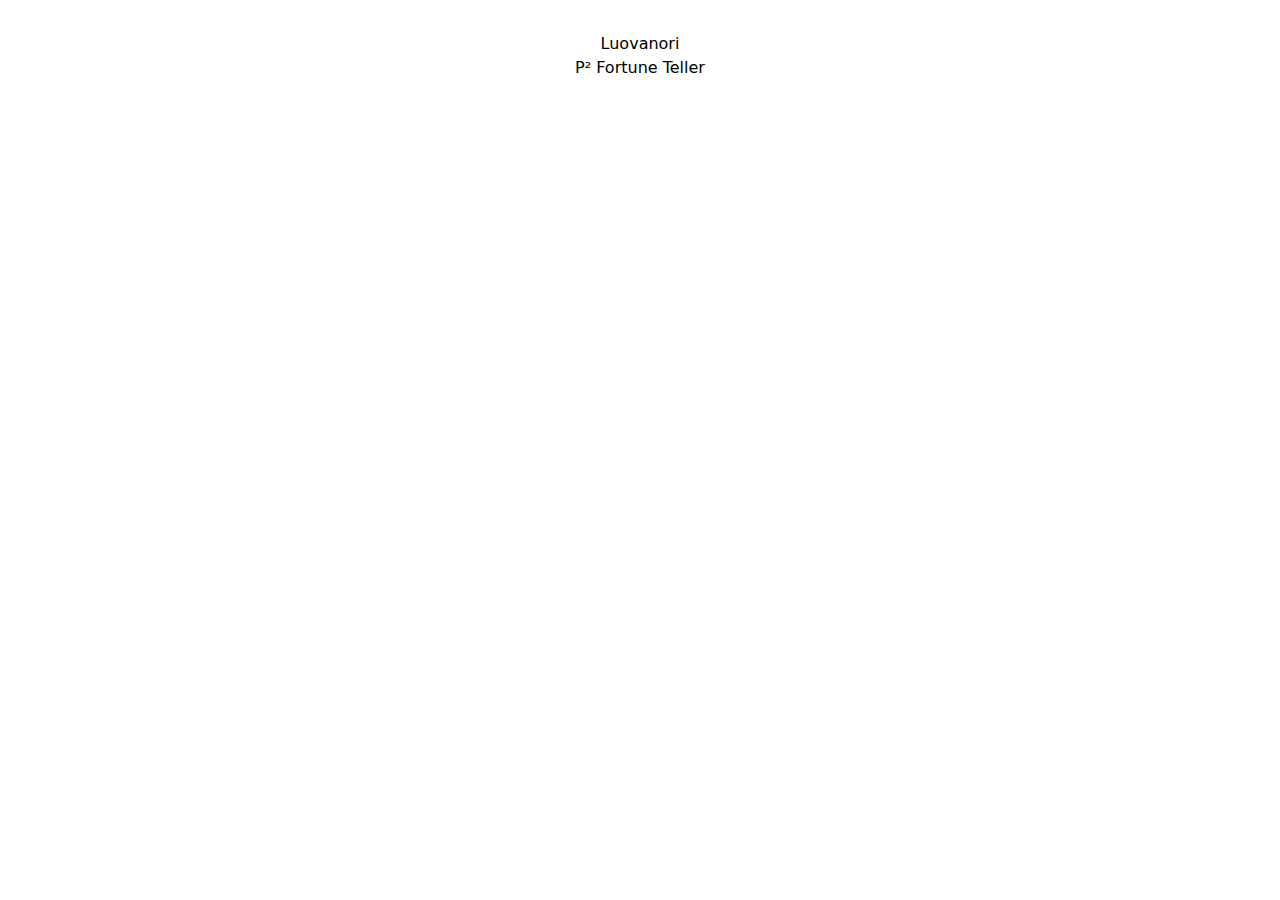
==== index.html @ ab974702 "Updates" ====
<!doctype html>
<html lang="en">
  <head>
    <meta charset="UTF-8" />
    <link rel="icon" type="image/png" href="/favicon.ico" />
    <meta name="viewport" content="width=device-width, initial-scale=1.0" />
    <title>Luovanori</title>
    <script type="module" crossorigin src="/assets/index-Ccswfkl1.js"></script>
    <link rel="stylesheet" crossorigin href="/assets/index-Cl5J5j-5.css">
  </head>
  <body>
    <div id="root"></div>
  </body>
</html>
---- assets/index-Cl5J5j-5.css ----
/*! tailwindcss v4.0.15 | MIT License | https://tailwindcss.com */@layer theme{:root,:host{--font-sans:ui-sans-serif,system-ui,sans-serif,"Apple Color Emoji","Segoe UI Emoji","Segoe UI Symbol","Noto Color Emoji";--font-mono:ui-monospace,SFMono-Regular,Menlo,Monaco,Consolas,"Liberation Mono","Courier New",monospace;--color-gray-100:oklch(.967 .003 264.542);--color-gray-200:oklch(.928 .006 264.531);--color-gray-500:oklch(.551 .027 264.364);--color-gray-600:oklch(.446 .03 256.802);--color-gray-700:oklch(.373 .034 259.733);--color-white:#fff;--spacing:.25rem;--container-lg:32rem;--container-4xl:56rem;--text-sm:.875rem;--text-sm--line-height:calc(1.25/.875);--text-lg:1.125rem;--text-lg--line-height:calc(1.75/1.125);--text-xl:1.25rem;--text-xl--line-height:calc(1.75/1.25);--text-2xl:1.5rem;--text-2xl--line-height:calc(2/1.5);--text-3xl:1.875rem;--text-3xl--line-height: 1.2 ;--font-weight-bold:700;--radius-lg:.5rem;--animate-pulse:pulse 2s cubic-bezier(.4,0,.6,1)infinite;--default-transition-duration:.15s;--default-transition-timing-function:cubic-bezier(.4,0,.2,1);--default-font-family:var(--font-sans);--default-mono-font-family:var(--font-mono)}}@layer base{*,:after,:before,::backdrop{box-sizing:border-box;border:0 solid;margin:0;padding:0}::file-selector-button{box-sizing:border-box;border:0 solid;margin:0;padding:0}html,:host{-webkit-text-size-adjust:100%;-moz-tab-size:4;tab-size:4;line-height:1.5;font-family:var(--default-font-family,ui-sans-serif,system-ui,sans-serif,"Apple Color Emoji","Segoe UI Emoji","Segoe UI Symbol","Noto Color Emoji");font-feature-settings:var(--default-font-feature-settings,normal);font-variation-settings:var(--default-font-variation-settings,normal);-webkit-tap-highlight-color:transparent}hr{height:0;color:inherit;border-top-width:1px}abbr:where([title]){-webkit-text-decoration:underline dotted;text-decoration:underline dotted}h1,h2,h3,h4,h5,h6{font-size:inherit;font-weight:inherit}a{color:inherit;-webkit-text-decoration:inherit;text-decoration:inherit}b,strong{font-weight:bolder}code,kbd,samp,pre{font-family:var(--default-mono-font-family,ui-monospace,SFMono-Regular,Menlo,Monaco,Consolas,"Liberation Mono","Courier New",monospace);font-feature-settings:var(--default-mono-font-feature-settings,normal);font-variation-settings:var(--default-mono-font-variation-settings,normal);font-size:1em}small{font-size:80%}sub,sup{vertical-align:baseline;font-size:75%;line-height:0;position:relative}sub{bottom:-.25em}sup{top:-.5em}table{text-indent:0;border-color:inherit;border-collapse:collapse}:-moz-focusring{outline:auto}progress{vertical-align:baseline}summary{display:list-item}ol,ul,menu{list-style:none}img,svg,video,canvas,audio,iframe,embed,object{vertical-align:middle;display:block}img,video{max-width:100%;height:auto}button,input,select,optgroup,textarea{font:inherit;font-feature-settings:inherit;font-variation-settings:inherit;letter-spacing:inherit;color:inherit;opacity:1;background-color:#0000;border-radius:0}::file-selector-button{font:inherit;font-feature-settings:inherit;font-variation-settings:inherit;letter-spacing:inherit;color:inherit;opacity:1;background-color:#0000;border-radius:0}:where(select:is([multiple],[size])) optgroup{font-weight:bolder}:where(select:is([multiple],[size])) optgroup option{padding-inline-start:20px}::file-selector-button{margin-inline-end:4px}::placeholder{opacity:1}@supports (not ((-webkit-appearance:-apple-pay-button))) or (contain-intrinsic-size:1px){::placeholder{color:color-mix(in oklab,currentColor 50%,transparent)}}textarea{resize:vertical}::-webkit-search-decoration{-webkit-appearance:none}::-webkit-date-and-time-value{min-height:1lh;text-align:inherit}::-webkit-datetime-edit{display:inline-flex}::-webkit-datetime-edit-fields-wrapper{padding:0}::-webkit-datetime-edit{padding-block:0}::-webkit-datetime-edit-year-field{padding-block:0}::-webkit-datetime-edit-month-field{padding-block:0}::-webkit-datetime-edit-day-field{padding-block:0}::-webkit-datetime-edit-hour-field{padding-block:0}::-webkit-datetime-edit-minute-field{padding-block:0}::-webkit-datetime-edit-second-field{padding-block:0}::-webkit-datetime-edit-millisecond-field{padding-block:0}::-webkit-datetime-edit-meridiem-field{padding-block:0}:-moz-ui-invalid{box-shadow:none}button,input:where([type=button],[type=reset],[type=submit]){-webkit-appearance:button;-moz-appearance:button;appearance:button}::file-selector-button{-webkit-appearance:button;-moz-appearance:button;appearance:button}::-webkit-inner-spin-button{height:auto}::-webkit-outer-spin-button{height:auto}[hidden]:where(:not([hidden=until-found])){display:none!important}}@layer components;@layer utilities{.visible{visibility:visible}.absolute{position:absolute}.relative{position:relative}.static{position:static}.mx-auto{margin-inline:auto}.mt-4{margin-top:calc(var(--spacing)*4)}.mt-6{margin-top:calc(var(--spacing)*6)}.mb-2{margin-bottom:calc(var(--spacing)*2)}.mb-4{margin-bottom:calc(var(--spacing)*4)}.mb-6{margin-bottom:calc(var(--spacing)*6)}.mb-8{margin-bottom:calc(var(--spacing)*8)}.flex{display:flex}.grid{display:grid}.hidden{display:none}.h-8{height:calc(var(--spacing)*8)}.h-16{height:calc(var(--spacing)*16)}.w-16{width:calc(var(--spacing)*16)}.max-w-4xl{max-width:var(--container-4xl)}.max-w-lg{max-width:var(--container-lg)}.animate-pulse{animation:var(--animate-pulse)}.resize{resize:both}.grid-cols-2{grid-template-columns:repeat(2,minmax(0,1fr))}.grid-cols-4{grid-template-columns:repeat(4,minmax(0,1fr))}.flex-col{flex-direction:column}.items-center{align-items:center}.justify-between{justify-content:space-between}.justify-center{justify-content:center}.gap-4{gap:calc(var(--spacing)*4)}.rounded{border-radius:.25rem}.rounded-lg{border-radius:var(--radius-lg)}.border-4{border-style:var(--tw-border-style);border-width:4px}.bg-gray-100{background-color:var(--color-gray-100)}.bg-gray-200{background-color:var(--color-gray-200)}.bg-gray-700{background-color:var(--color-gray-700)}.bg-white{background-color:var(--color-white)}.p-4{padding:calc(var(--spacing)*4)}.p-6{padding:calc(var(--spacing)*6)}.p-8{padding:calc(var(--spacing)*8)}.px-4{padding-inline:calc(var(--spacing)*4)}.py-2{padding-block:calc(var(--spacing)*2)}.text-2xl{font-size:var(--text-2xl);line-height:var(--tw-leading,var(--text-2xl--line-height))}.text-3xl{font-size:var(--text-3xl);line-height:var(--tw-leading,var(--text-3xl--line-height))}.text-lg{font-size:var(--text-lg);line-height:var(--tw-leading,var(--text-lg--line-height))}.text-sm{font-size:var(--text-sm);line-height:var(--tw-leading,var(--text-sm--line-height))}.text-xl{font-size:var(--text-xl);line-height:var(--tw-leading,var(--text-xl--line-height))}.font-bold{--tw-font-weight:var(--font-weight-bold);font-weight:var(--font-weight-bold)}.text-gray-500{color:var(--color-gray-500)}.text-white{color:var(--color-white)}.italic{font-style:italic}.opacity-75{opacity:.75}.opacity-90{opacity:.9}.shadow-lg{--tw-shadow:0 10px 15px -3px var(--tw-shadow-color,#0000001a),0 4px 6px -4px var(--tw-shadow-color,#0000001a);box-shadow:var(--tw-inset-shadow),var(--tw-inset-ring-shadow),var(--tw-ring-offset-shadow),var(--tw-ring-shadow),var(--tw-shadow)}.shadow-md{--tw-shadow:0 4px 6px -1px var(--tw-shadow-color,#0000001a),0 2px 4px -2px var(--tw-shadow-color,#0000001a);box-shadow:var(--tw-inset-shadow),var(--tw-inset-ring-shadow),var(--tw-ring-offset-shadow),var(--tw-ring-shadow),var(--tw-shadow)}.blur{--tw-blur:blur(8px);filter:var(--tw-blur,)var(--tw-brightness,)var(--tw-contrast,)var(--tw-grayscale,)var(--tw-hue-rotate,)var(--tw-invert,)var(--tw-saturate,)var(--tw-sepia,)var(--tw-drop-shadow,)}.transition{transition-property:color,background-color,border-color,outline-color,text-decoration-color,fill,stroke,--tw-gradient-from,--tw-gradient-via,--tw-gradient-to,opacity,box-shadow,transform,translate,scale,rotate,filter,-webkit-backdrop-filter,backdrop-filter;transition-timing-function:var(--tw-ease,var(--default-transition-timing-function));transition-duration:var(--tw-duration,var(--default-transition-duration))}.transition-transform{transition-property:transform,translate,scale,rotate;transition-timing-function:var(--tw-ease,var(--default-transition-timing-function));transition-duration:var(--tw-duration,var(--default-transition-duration))}@media (hover:hover){.hover\:scale-105:hover{--tw-scale-x:105%;--tw-scale-y:105%;--tw-scale-z:105%;scale:var(--tw-scale-x)var(--tw-scale-y)}.hover\:bg-gray-600:hover{background-color:var(--color-gray-600)}.hover\:shadow-lg:hover{--tw-shadow:0 10px 15px -3px var(--tw-shadow-color,#0000001a),0 4px 6px -4px var(--tw-shadow-color,#0000001a);box-shadow:var(--tw-inset-shadow),var(--tw-inset-ring-shadow),var(--tw-ring-offset-shadow),var(--tw-ring-shadow),var(--tw-shadow)}}}@property --tw-border-style{syntax:"*";inherits:false;initial-value:solid}@property --tw-font-weight{syntax:"*";inherits:false}@property --tw-shadow{syntax:"*";inherits:false;initial-value:0 0 #0000}@property --tw-shadow-color{syntax:"*";inherits:false}@property --tw-inset-shadow{syntax:"*";inherits:false;initial-value:0 0 #0000}@property --tw-inset-shadow-color{syntax:"*";inherits:false}@property --tw-ring-color{syntax:"*";inherits:false}@property --tw-ring-shadow{syntax:"*";inherits:false;initial-value:0 0 #0000}@property --tw-inset-ring-color{syntax:"*";inherits:false}@property --tw-inset-ring-shadow{syntax:"*";inherits:false;initial-value:0 0 #0000}@property --tw-ring-inset{syntax:"*";inherits:false}@property --tw-ring-offset-width{syntax:"<length>";inherits:false;initial-value:0}@property --tw-ring-offset-color{syntax:"*";inherits:false;initial-value:#fff}@property --tw-ring-offset-shadow{syntax:"*";inherits:false;initial-value:0 0 #0000}@property --tw-blur{syntax:"*";inherits:false}@property --tw-brightness{syntax:"*";inherits:false}@property --tw-contrast{syntax:"*";inherits:false}@property --tw-grayscale{syntax:"*";inherits:false}@property --tw-hue-rotate{syntax:"*";inherits:false}@property --tw-invert{syntax:"*";inherits:false}@property --tw-opacity{syntax:"*";inherits:false}@property --tw-saturate{syntax:"*";inherits:false}@property --tw-sepia{syntax:"*";inherits:false}@property --tw-drop-shadow{syntax:"*";inherits:false}@property --tw-scale-x{syntax:"*";inherits:false;initial-value:1}@property --tw-scale-y{syntax:"*";inherits:false;initial-value:1}@property --tw-scale-z{syntax:"*";inherits:false;initial-value:1}@keyframes pulse{50%{opacity:.5}}#root{max-width:1280px;margin:0 auto;padding:2rem;text-align:center}.logo{height:6em;padding:1.5em;will-change:filter;transition:filter .3s}.logo:hover{filter:drop-shadow(0 0 2em #646cffaa)}.logo.react:hover{filter:drop-shadow(0 0 2em #61dafbaa)}@keyframes logo-spin{0%{transform:rotate(0)}to{transform:rotate(360deg)}}@media (prefers-reduced-motion: no-preference){a:nth-of-type(2) .logo{animation:logo-spin infinite 20s linear}}.card{padding:2em}.read-the-docs{color:#888}
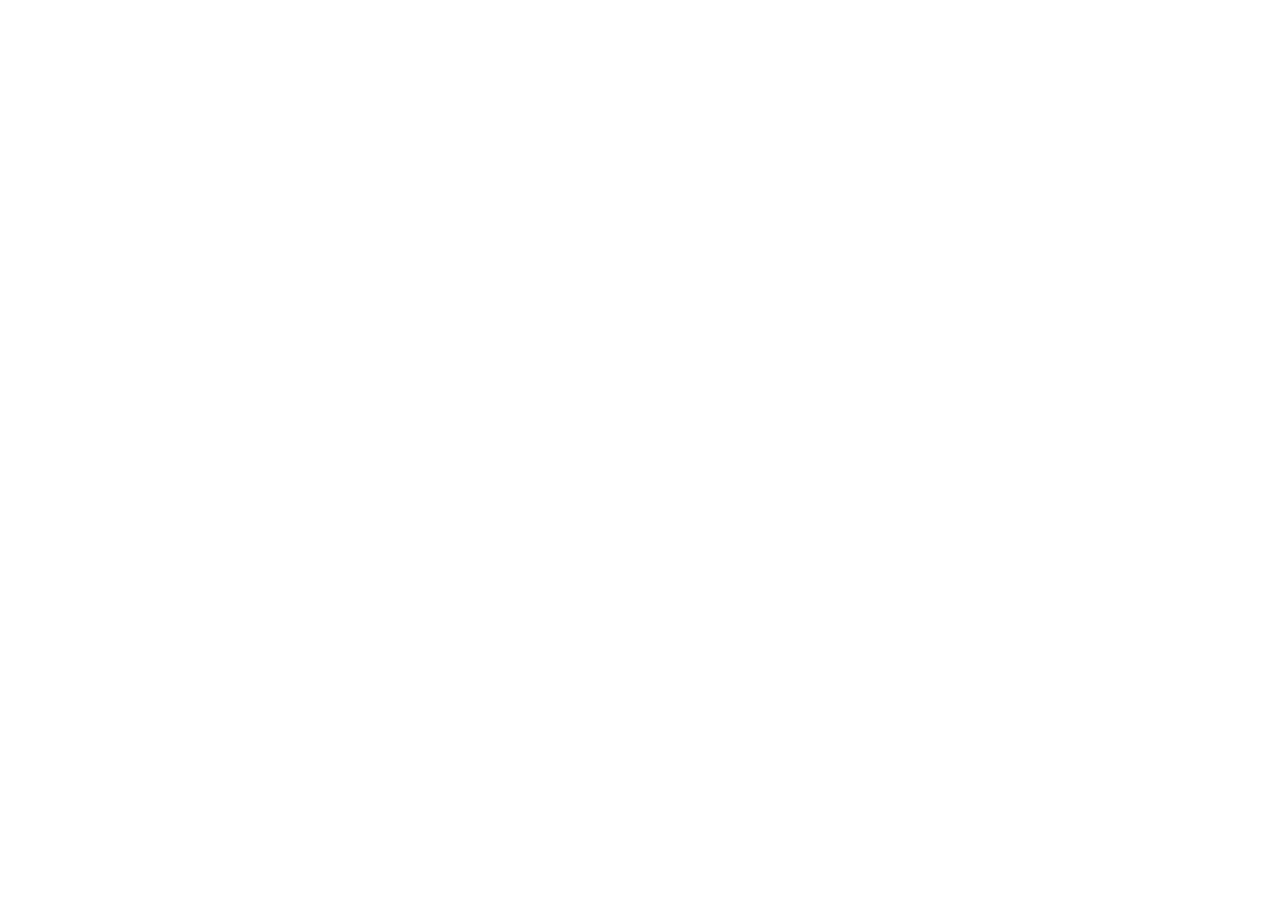
==== commit b570d390: "Updates" ====
--- a/index.html
+++ b/index.html
@@ -5,7 +5,7 @@
     <link rel="icon" type="image/png" href="/favicon.ico" />
     <meta name="viewport" content="width=device-width, initial-scale=1.0" />
     <title>Luovanori</title>
-    <script type="module" crossorigin src="/assets/index-Ccswfkl1.js"></script>
+    <script type="module" crossorigin src="/assets/index-QuVecMb-.js"></script>
     <link rel="stylesheet" crossorigin href="/assets/index-Cl5J5j-5.css">
   </head>
   <body>
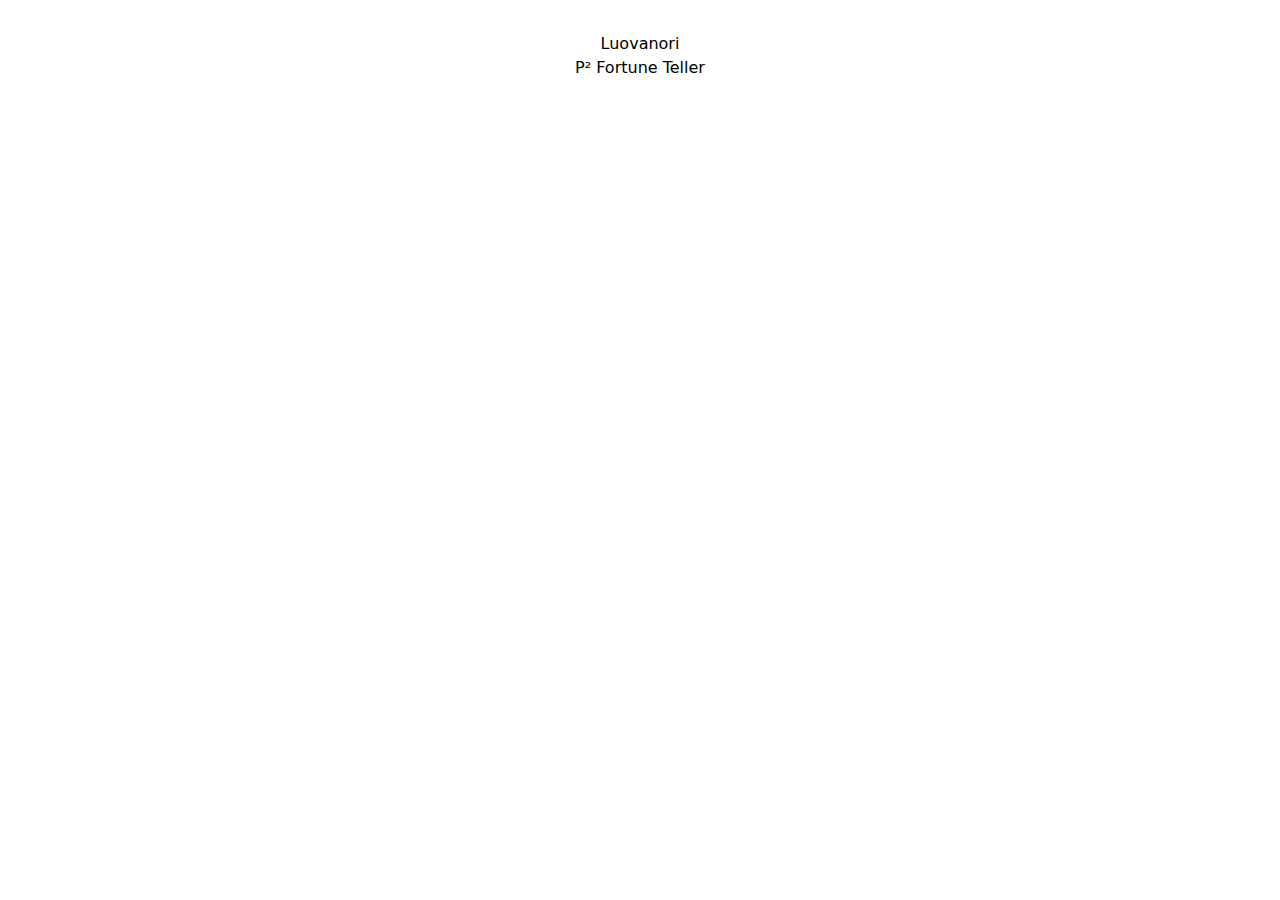
==== commit 1eea22aa: "Updates" ====
--- a/index.html
+++ b/index.html
@@ -5,7 +5,7 @@
     <link rel="icon" type="image/png" href="/favicon.ico" />
     <meta name="viewport" content="width=device-width, initial-scale=1.0" />
     <title>Luovanori</title>
-    <script type="module" crossorigin src="/assets/index-QuVecMb-.js"></script>
+    <script type="module" crossorigin src="/assets/index-3l7t7VP2.js"></script>
     <link rel="stylesheet" crossorigin href="/assets/index-Cl5J5j-5.css">
   </head>
   <body>
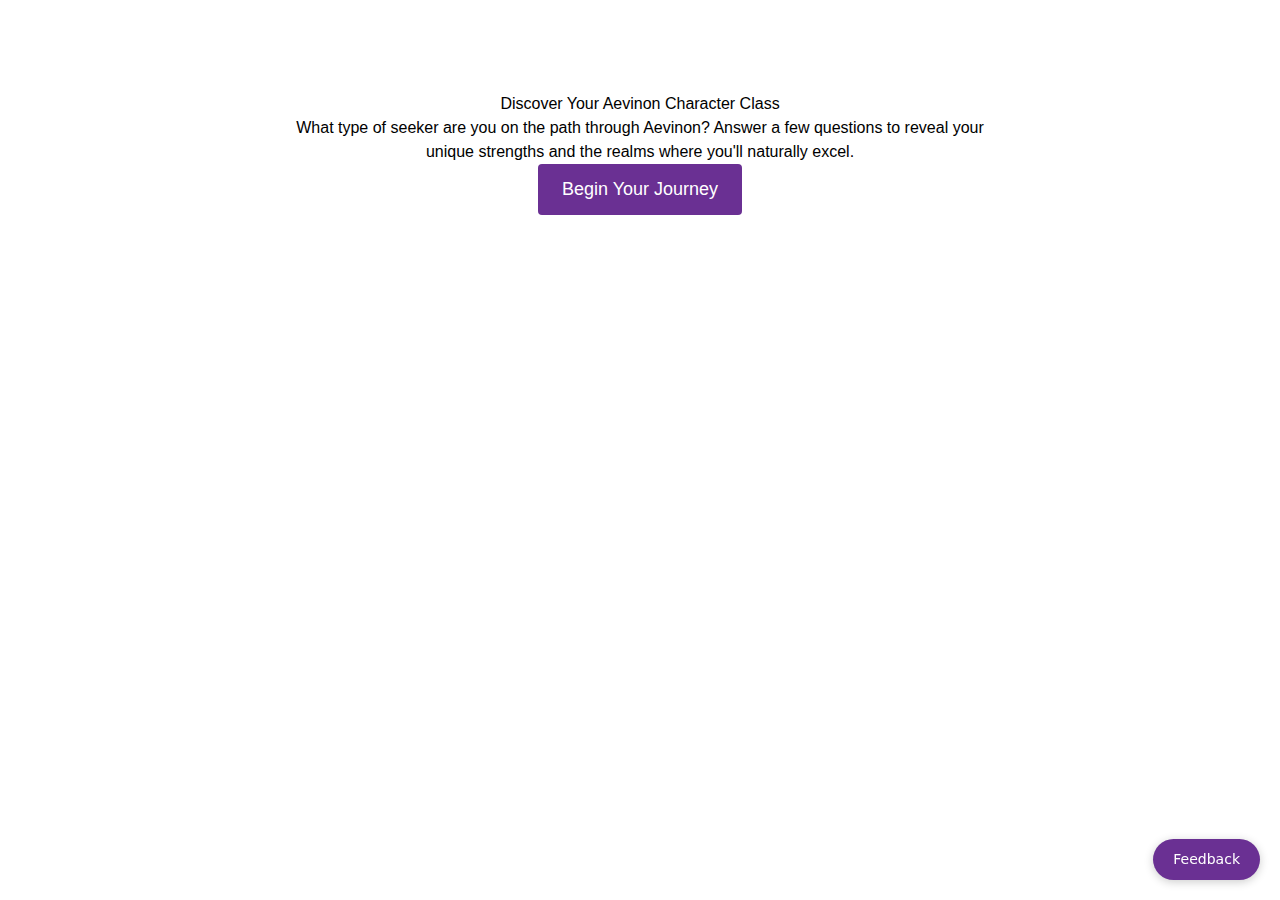
==== commit b0f92794: "Updates" ====
--- a/index.html
+++ b/index.html
@@ -5,8 +5,8 @@
     <link rel="icon" type="image/png" href="/favicon.ico" />
     <meta name="viewport" content="width=device-width, initial-scale=1.0" />
     <title>Luovanori</title>
-    <script type="module" crossorigin src="/assets/index-3l7t7VP2.js"></script>
-    <link rel="stylesheet" crossorigin href="/assets/index-Cl5J5j-5.css">
+    <script type="module" crossorigin src="/assets/index-D6Y1b1dJ.js"></script>
+    <link rel="stylesheet" crossorigin href="/assets/index-D5wDRG5r.css">
   </head>
   <body>
     <div id="root"></div>
--- a/assets/index-D5wDRG5r.css
+++ b/assets/index-D5wDRG5r.css
@@ -0,0 +1 @@
+/*! tailwindcss v4.0.15 | MIT License | https://tailwindcss.com */@layer theme{:root,:host{--font-sans:ui-sans-serif,system-ui,sans-serif,"Apple Color Emoji","Segoe UI Emoji","Segoe UI Symbol","Noto Color Emoji";--font-mono:ui-monospace,SFMono-Regular,Menlo,Monaco,Consolas,"Liberation Mono","Courier New",monospace;--color-gray-100:oklch(.967 .003 264.542);--color-gray-200:oklch(.928 .006 264.531);--color-gray-500:oklch(.551 .027 264.364);--color-gray-600:oklch(.446 .03 256.802);--color-gray-700:oklch(.373 .034 259.733);--color-white:#fff;--spacing:.25rem;--container-lg:32rem;--container-4xl:56rem;--text-sm:.875rem;--text-sm--line-height:calc(1.25/.875);--text-lg:1.125rem;--text-lg--line-height:calc(1.75/1.125);--text-xl:1.25rem;--text-xl--line-height:calc(1.75/1.25);--text-2xl:1.5rem;--text-2xl--line-height:calc(2/1.5);--text-3xl:1.875rem;--text-3xl--line-height: 1.2 ;--font-weight-bold:700;--radius-lg:.5rem;--animate-pulse:pulse 2s cubic-bezier(.4,0,.6,1)infinite;--default-transition-duration:.15s;--default-transition-timing-function:cubic-bezier(.4,0,.2,1);--default-font-family:var(--font-sans);--default-mono-font-family:var(--font-mono)}}@layer base{*,:after,:before,::backdrop{box-sizing:border-box;border:0 solid;margin:0;padding:0}::file-selector-button{box-sizing:border-box;border:0 solid;margin:0;padding:0}html,:host{-webkit-text-size-adjust:100%;-moz-tab-size:4;tab-size:4;line-height:1.5;font-family:var(--default-font-family,ui-sans-serif,system-ui,sans-serif,"Apple Color Emoji","Segoe UI Emoji","Segoe UI Symbol","Noto Color Emoji");font-feature-settings:var(--default-font-feature-settings,normal);font-variation-settings:var(--default-font-variation-settings,normal);-webkit-tap-highlight-color:transparent}hr{height:0;color:inherit;border-top-width:1px}abbr:where([title]){-webkit-text-decoration:underline dotted;text-decoration:underline dotted}h1,h2,h3,h4,h5,h6{font-size:inherit;font-weight:inherit}a{color:inherit;-webkit-text-decoration:inherit;text-decoration:inherit}b,strong{font-weight:bolder}code,kbd,samp,pre{font-family:var(--default-mono-font-family,ui-monospace,SFMono-Regular,Menlo,Monaco,Consolas,"Liberation Mono","Courier New",monospace);font-feature-settings:var(--default-mono-font-feature-settings,normal);font-variation-settings:var(--default-mono-font-variation-settings,normal);font-size:1em}small{font-size:80%}sub,sup{vertical-align:baseline;font-size:75%;line-height:0;position:relative}sub{bottom:-.25em}sup{top:-.5em}table{text-indent:0;border-color:inherit;border-collapse:collapse}:-moz-focusring{outline:auto}progress{vertical-align:baseline}summary{display:list-item}ol,ul,menu{list-style:none}img,svg,video,canvas,audio,iframe,embed,object{vertical-align:middle;display:block}img,video{max-width:100%;height:auto}button,input,select,optgroup,textarea{font:inherit;font-feature-settings:inherit;font-variation-settings:inherit;letter-spacing:inherit;color:inherit;opacity:1;background-color:#0000;border-radius:0}::file-selector-button{font:inherit;font-feature-settings:inherit;font-variation-settings:inherit;letter-spacing:inherit;color:inherit;opacity:1;background-color:#0000;border-radius:0}:where(select:is([multiple],[size])) optgroup{font-weight:bolder}:where(select:is([multiple],[size])) optgroup option{padding-inline-start:20px}::file-selector-button{margin-inline-end:4px}::placeholder{opacity:1}@supports (not ((-webkit-appearance:-apple-pay-button))) or (contain-intrinsic-size:1px){::placeholder{color:color-mix(in oklab,currentColor 50%,transparent)}}textarea{resize:vertical}::-webkit-search-decoration{-webkit-appearance:none}::-webkit-date-and-time-value{min-height:1lh;text-align:inherit}::-webkit-datetime-edit{display:inline-flex}::-webkit-datetime-edit-fields-wrapper{padding:0}::-webkit-datetime-edit{padding-block:0}::-webkit-datetime-edit-year-field{padding-block:0}::-webkit-datetime-edit-month-field{padding-block:0}::-webkit-datetime-edit-day-field{padding-block:0}::-webkit-datetime-edit-hour-field{padding-block:0}::-webkit-datetime-edit-minute-field{padding-block:0}::-webkit-datetime-edit-second-field{padding-block:0}::-webkit-datetime-edit-millisecond-field{padding-block:0}::-webkit-datetime-edit-meridiem-field{padding-block:0}:-moz-ui-invalid{box-shadow:none}button,input:where([type=button],[type=reset],[type=submit]){-webkit-appearance:button;-moz-appearance:button;appearance:button}::file-selector-button{-webkit-appearance:button;-moz-appearance:button;appearance:button}::-webkit-inner-spin-button{height:auto}::-webkit-outer-spin-button{height:auto}[hidden]:where(:not([hidden=until-found])){display:none!important}}@layer components;@layer utilities{.visible{visibility:visible}.absolute{position:absolute}.relative{position:relative}.static{position:static}.mx-auto{margin-inline:auto}.mt-4{margin-top:calc(var(--spacing)*4)}.mt-6{margin-top:calc(var(--spacing)*6)}.mb-2{margin-bottom:calc(var(--spacing)*2)}.mb-4{margin-bottom:calc(var(--spacing)*4)}.mb-6{margin-bottom:calc(var(--spacing)*6)}.mb-8{margin-bottom:calc(var(--spacing)*8)}.flex{display:flex}.grid{display:grid}.hidden{display:none}.h-8{height:calc(var(--spacing)*8)}.h-16{height:calc(var(--spacing)*16)}.w-16{width:calc(var(--spacing)*16)}.max-w-4xl{max-width:var(--container-4xl)}.max-w-lg{max-width:var(--container-lg)}.transform{transform:var(--tw-rotate-x)var(--tw-rotate-y)var(--tw-rotate-z)var(--tw-skew-x)var(--tw-skew-y)}.animate-pulse{animation:var(--animate-pulse)}.resize{resize:both}.grid-cols-2{grid-template-columns:repeat(2,minmax(0,1fr))}.grid-cols-4{grid-template-columns:repeat(4,minmax(0,1fr))}.flex-col{flex-direction:column}.items-center{align-items:center}.justify-between{justify-content:space-between}.justify-center{justify-content:center}.gap-4{gap:calc(var(--spacing)*4)}.rounded{border-radius:.25rem}.rounded-lg{border-radius:var(--radius-lg)}.border-4{border-style:var(--tw-border-style);border-width:4px}.bg-gray-100{background-color:var(--color-gray-100)}.bg-gray-200{background-color:var(--color-gray-200)}.bg-gray-700{background-color:var(--color-gray-700)}.bg-white{background-color:var(--color-white)}.p-4{padding:calc(var(--spacing)*4)}.p-6{padding:calc(var(--spacing)*6)}.p-8{padding:calc(var(--spacing)*8)}.px-4{padding-inline:calc(var(--spacing)*4)}.py-2{padding-block:calc(var(--spacing)*2)}.text-2xl{font-size:var(--text-2xl);line-height:var(--tw-leading,var(--text-2xl--line-height))}.text-3xl{font-size:var(--text-3xl);line-height:var(--tw-leading,var(--text-3xl--line-height))}.text-lg{font-size:var(--text-lg);line-height:var(--tw-leading,var(--text-lg--line-height))}.text-sm{font-size:var(--text-sm);line-height:var(--tw-leading,var(--text-sm--line-height))}.text-xl{font-size:var(--text-xl);line-height:var(--tw-leading,var(--text-xl--line-height))}.font-bold{--tw-font-weight:var(--font-weight-bold);font-weight:var(--font-weight-bold)}.text-gray-500{color:var(--color-gray-500)}.text-white{color:var(--color-white)}.italic{font-style:italic}.opacity-75{opacity:.75}.opacity-90{opacity:.9}.shadow-lg{--tw-shadow:0 10px 15px -3px var(--tw-shadow-color,#0000001a),0 4px 6px -4px var(--tw-shadow-color,#0000001a);box-shadow:var(--tw-inset-shadow),var(--tw-inset-ring-shadow),var(--tw-ring-offset-shadow),var(--tw-ring-shadow),var(--tw-shadow)}.shadow-md{--tw-shadow:0 4px 6px -1px var(--tw-shadow-color,#0000001a),0 2px 4px -2px var(--tw-shadow-color,#0000001a);box-shadow:var(--tw-inset-shadow),var(--tw-inset-ring-shadow),var(--tw-ring-offset-shadow),var(--tw-ring-shadow),var(--tw-shadow)}.blur{--tw-blur:blur(8px);filter:var(--tw-blur,)var(--tw-brightness,)var(--tw-contrast,)var(--tw-grayscale,)var(--tw-hue-rotate,)var(--tw-invert,)var(--tw-saturate,)var(--tw-sepia,)var(--tw-drop-shadow,)}.transition{transition-property:color,background-color,border-color,outline-color,text-decoration-color,fill,stroke,--tw-gradient-from,--tw-gradient-via,--tw-gradient-to,opacity,box-shadow,transform,translate,scale,rotate,filter,-webkit-backdrop-filter,backdrop-filter;transition-timing-function:var(--tw-ease,var(--default-transition-timing-function));transition-duration:var(--tw-duration,var(--default-transition-duration))}.transition-transform{transition-property:transform,translate,scale,rotate;transition-timing-function:var(--tw-ease,var(--default-transition-timing-function));transition-duration:var(--tw-duration,var(--default-transition-duration))}@media (hover:hover){.hover\:scale-105:hover{--tw-scale-x:105%;--tw-scale-y:105%;--tw-scale-z:105%;scale:var(--tw-scale-x)var(--tw-scale-y)}.hover\:bg-gray-600:hover{background-color:var(--color-gray-600)}.hover\:shadow-lg:hover{--tw-shadow:0 10px 15px -3px var(--tw-shadow-color,#0000001a),0 4px 6px -4px var(--tw-shadow-color,#0000001a);box-shadow:var(--tw-inset-shadow),var(--tw-inset-ring-shadow),var(--tw-ring-offset-shadow),var(--tw-ring-shadow),var(--tw-shadow)}}}@property --tw-rotate-x{syntax:"*";inherits:false;initial-value:rotateX(0)}@property --tw-rotate-y{syntax:"*";inherits:false;initial-value:rotateY(0)}@property --tw-rotate-z{syntax:"*";inherits:false;initial-value:rotateZ(0)}@property --tw-skew-x{syntax:"*";inherits:false;initial-value:skewX(0)}@property --tw-skew-y{syntax:"*";inherits:false;initial-value:skewY(0)}@property --tw-border-style{syntax:"*";inherits:false;initial-value:solid}@property --tw-font-weight{syntax:"*";inherits:false}@property --tw-shadow{syntax:"*";inherits:false;initial-value:0 0 #0000}@property --tw-shadow-color{syntax:"*";inherits:false}@property --tw-inset-shadow{syntax:"*";inherits:false;initial-value:0 0 #0000}@property --tw-inset-shadow-color{syntax:"*";inherits:false}@property --tw-ring-color{syntax:"*";inherits:false}@property --tw-ring-shadow{syntax:"*";inherits:false;initial-value:0 0 #0000}@property --tw-inset-ring-color{syntax:"*";inherits:false}@property --tw-inset-ring-shadow{syntax:"*";inherits:false;initial-value:0 0 #0000}@property --tw-ring-inset{syntax:"*";inherits:false}@property --tw-ring-offset-width{syntax:"<length>";inherits:false;initial-value:0}@property --tw-ring-offset-color{syntax:"*";inherits:false;initial-value:#fff}@property --tw-ring-offset-shadow{syntax:"*";inherits:false;initial-value:0 0 #0000}@property --tw-blur{syntax:"*";inherits:false}@property --tw-brightness{syntax:"*";inherits:false}@property --tw-contrast{syntax:"*";inherits:false}@property --tw-grayscale{syntax:"*";inherits:false}@property --tw-hue-rotate{syntax:"*";inherits:false}@property --tw-invert{syntax:"*";inherits:false}@property --tw-opacity{syntax:"*";inherits:false}@property --tw-saturate{syntax:"*";inherits:false}@property --tw-sepia{syntax:"*";inherits:false}@property --tw-drop-shadow{syntax:"*";inherits:false}@property --tw-scale-x{syntax:"*";inherits:false;initial-value:1}@property --tw-scale-y{syntax:"*";inherits:false;initial-value:1}@property --tw-scale-z{syntax:"*";inherits:false;initial-value:1}@keyframes pulse{50%{opacity:.5}}.quiz-container{max-width:800px;margin:0 auto;padding:20px;font-family:Segoe UI,Tahoma,Geneva,Verdana,sans-serif}.quiz-start{text-align:center;padding:40px 20px}.start-button{background-color:#6a3093;color:#fff;border:none;padding:12px 24px;font-size:18px;border-radius:4px;cursor:pointer;transition:background-color .3s}.start-button:hover{background-color:#8757b3}.question-card{background-color:#fff;border-radius:8px;padding:30px;box-shadow:0 4px 12px #0000001a}.options-container{display:flex;flex-direction:column;gap:12px;margin-top:24px}.option-button{background-color:#f5f5f5;border:2px solid #e0e0e0;padding:16px;text-align:left;border-radius:4px;cursor:pointer;transition:all .2s}.option-button:hover{border-color:#6a3093;background-color:#f0e6f8}.progress-container{margin-bottom:24px}.progress-bar{height:8px;background-color:#6a3093;border-radius:4px;margin-bottom:8px}.progress-text{text-align:right;font-size:14px;color:#666}.quiz-results{text-align:center}.result-card{background-color:#fff;border-radius:8px;padding:30px;box-shadow:0 4px 12px #0000001a}.placeholder-emblem{width:120px;height:120px;background-color:#6a3093;color:#fff;font-size:64px;display:flex;align-items:center;justify-content:center;border-radius:50%;margin:0 auto 24px}.score-breakdown{margin:24px 0}.score-bar{display:flex;align-items:center;margin-bottom:12px}.score-bar span{width:100px;text-align:right;padding-right:12px}.bar-container{flex:1;height:12px;background-color:#f0f0f0;border-radius:6px}.bar-fill{height:100%;background-color:#6a3093;border-radius:6px}.action-buttons{display:flex;gap:12px;justify-content:center;margin-top:32px}.share-button,.pre-launch-button{padding:12px 24px;border:none;border-radius:4px;font-size:16px;cursor:pointer}.share-button{background-color:#4267b2;color:#fff}.pre-launch-button{background-color:#6a3093;color:#fff}@media (max-width: 768px){.quiz-container{padding:15px}.options-container{gap:8px}.option-button{padding:12px;font-size:14px}.action-buttons{flex-direction:column;gap:8px}.distribution-chart{padding:0}.class-emblem-container{transform:scale(.8)}}.option-button:focus-visible,.start-button:focus-visible,.share-button:focus-visible,.pre-launch-button:focus-visible{outline:3px solid #4a90e2;outline-offset:2px}.progress-text,.bar-label{color:#333;font-weight:500}.share-buttons button{min-height:44px;min-width:44px}.feedback-trigger{position:fixed;bottom:20px;right:20px;background-color:#6a3093;color:#fff;border:none;border-radius:50px;padding:10px 20px;font-size:14px;cursor:pointer;box-shadow:0 2px 10px #0003;z-index:100;transition:all .2s ease}.feedback-trigger:hover{background-color:#8757b3;transform:scale(1.05)}.feedback-overlay{position:fixed;top:0;left:0;right:0;bottom:0;background-color:#00000080;display:flex;justify-content:center;align-items:center;z-index:1000}.feedback-modal{background-color:#fff;border-radius:8px;padding:25px;width:90%;max-width:450px;position:relative;box-shadow:0 4px 20px #0003}.close-button{position:absolute;top:15px;right:15px;background:none;border:none;font-size:24px;cursor:pointer;color:#777}.feedback-modal h3{margin-top:0;color:#333;font-size:20px;margin-bottom:20px}.rating-buttons{display:flex;justify-content:space-between;margin-bottom:20px}.rating-button{width:48px;height:48px;border-radius:50%;border:2px solid #ddd;background-color:#fff;font-size:18px;cursor:pointer;transition:all .2s ease}.rating-button.selected{border-color:#6a3093;background-color:#6a3093;color:#fff}.feedback-modal textarea{width:100%;padding:12px;border:1px solid #ddd;border-radius:4px;resize:vertical;font-family:inherit;font-size:14px;margin-bottom:20px}.submit-button{background-color:#6a3093;color:#fff;border:none;padding:12px 24px;border-radius:4px;font-size:16px;cursor:pointer;transition:background-color .2s ease;width:100%}.submit-button:hover{background-color:#8757b3}.submit-button:disabled{background-color:#ccc;cursor:not-allowed}.feedback-success{text-align:center;padding:20px 0}.success-icon{width:60px;height:60px;background-color:#28a745;color:#fff;border-radius:50%;display:flex;justify-content:center;align-items:center;font-size:30px;margin:0 auto 20px}.feedback-success h3{color:#333;margin-bottom:10px}.feedback-success p{color:#666;margin:0}@media (prefers-color-scheme: dark){.feedback-modal{background-color:#2a2a2a}.feedback-modal h3,.feedback-success h3{color:#e0e0e0}.rating-button{background-color:#333;border-color:#555;color:#e0e0e0}.close-button{color:#aaa}.feedback-modal textarea{background-color:#333;border-color:#555;color:#e0e0e0}.feedback-success p{color:#aaa}}.social-proof-banner{position:fixed;bottom:20px;left:20px;background-color:#fff;border-radius:8px;box-shadow:0 4px 12px #00000026;padding:0;overflow:hidden;z-index:100;max-width:320px;animation:slideIn .5s ease-out forwards}@keyframes slideIn{0%{transform:translateY(100%);opacity:0}to{transform:translateY(0);opacity:1}}.banner-content{display:flex;align-items:center;padding:12px 16px}.banner-icon{font-size:24px;margin-right:12px}.banner-message{flex:1;font-size:14px;color:#333;font-weight:500}.banner-close{background:none;border:none;font-size:18px;color:#777;cursor:pointer;padding:0 0 0 10px}@media (prefers-color-scheme: dark){.social-proof-banner{background-color:#2a2a2a}.banner-message{color:#e0e0e0}.banner-close{color:#aaa}}@media (max-width: 768px){.social-proof-banner{left:10px;right:10px;max-width:calc(100% - 20px)}}@media (prefers-reduced-motion: reduce){.social-proof-banner{animation:none}}.analytics-dashboard{background-color:#f8f9fa;border-radius:8px;padding:20px;margin:20px auto;max-width:1000px;box-shadow:0 4px 12px #0000001a}.dashboard-header{display:flex;justify-content:space-between;align-items:center;margin-bottom:20px}.dashboard-header h2{margin:0;color:#333}.dashboard-header button{background-color:#6a3093;color:#fff;border:none;padding:8px 16px;border-radius:4px;cursor:pointer}.dashboard-card{background-color:#fff;border-radius:6px;padding:16px;margin-bottom:20px;box-shadow:0 2px 8px #0000000d}.dashboard-card h3{margin-top:0;color:#444;font-size:18px;border-bottom:1px solid #eee;padding-bottom:10px}.conversion-stat{text-align:center;margin:20px 0}.stat-value{font-size:48px;font-weight:700;color:#6a3093}.stat-label{font-size:16px;color:#666}.event-counts{display:flex;justify-content:space-around;flex-wrap:wrap;gap:10px}.event-count{text-align:center;min-width:120px}.count-value{font-size:24px;font-weight:700;color:#333}.count-label{font-size:14px;color:#666}.class-distribution{margin-top:20px}.distribution-item{display:flex;align-items:center;margin-bottom:12px}.class-name{width:100px;text-align:right;padding-right:12px;font-weight:500}.distribution-bar-container{flex:1;height:24px;background-color:#f0f0f0;border-radius:12px;position:relative;overflow:hidden}.distribution-bar-fill{height:100%;background-color:#6a3093;border-radius:12px;min-width:20px}.distribution-percentage{position:absolute;top:50%;left:10px;transform:translateY(-50%);color:#fff;font-size:12px;font-weight:700;text-shadow:0 0 2px rgba(0,0,0,.5)}.class-count{width:50px;text-align:right;padding-left:12px;color:#666}.dashboard-actions{text-align:right;margin-top:20px}.danger-button{background-color:#dc3545;color:#fff;border:none;padding:8px 16px;border-radius:4px;cursor:pointer}@media (prefers-color-scheme: dark){.analytics-dashboard{background-color:#1e1e1e}.dashboard-card{background-color:#2a2a2a}.dashboard-header h2,.dashboard-card h3,.count-value{color:#e0e0e0}.stat-value{color:#bb86fc}.stat-label,.count-label,.class-count{color:#aaa}.distribution-bar-container{background-color:#444}.distribution-bar-fill{background-color:#bb86fc}}@media (max-width: 768px){.analytics-dashboard{padding:15px;margin:10px}.event-counts{flex-direction:column}.event-count{margin-bottom:15px}.stat-value{font-size:36px}.distribution-item{flex-direction:column;align-items:stretch;margin-bottom:20px}.class-name{width:auto;text-align:left;padding-right:0;margin-bottom:5px}.class-count{width:auto;text-align:left;padding-left:0;margin-top:5px}}#root{max-width:1280px;margin:0 auto;padding:2rem;text-align:center}.logo{height:6em;padding:1.5em;will-change:filter;transition:filter .3s}.logo:hover{filter:drop-shadow(0 0 2em #646cffaa)}.logo.react:hover{filter:drop-shadow(0 0 2em #61dafbaa)}@keyframes logo-spin{0%{transform:rotate(0)}to{transform:rotate(360deg)}}@media (prefers-reduced-motion: no-preference){a:nth-of-type(2) .logo{animation:logo-spin infinite 20s linear}}.card{padding:2em}.read-the-docs{color:#888}
